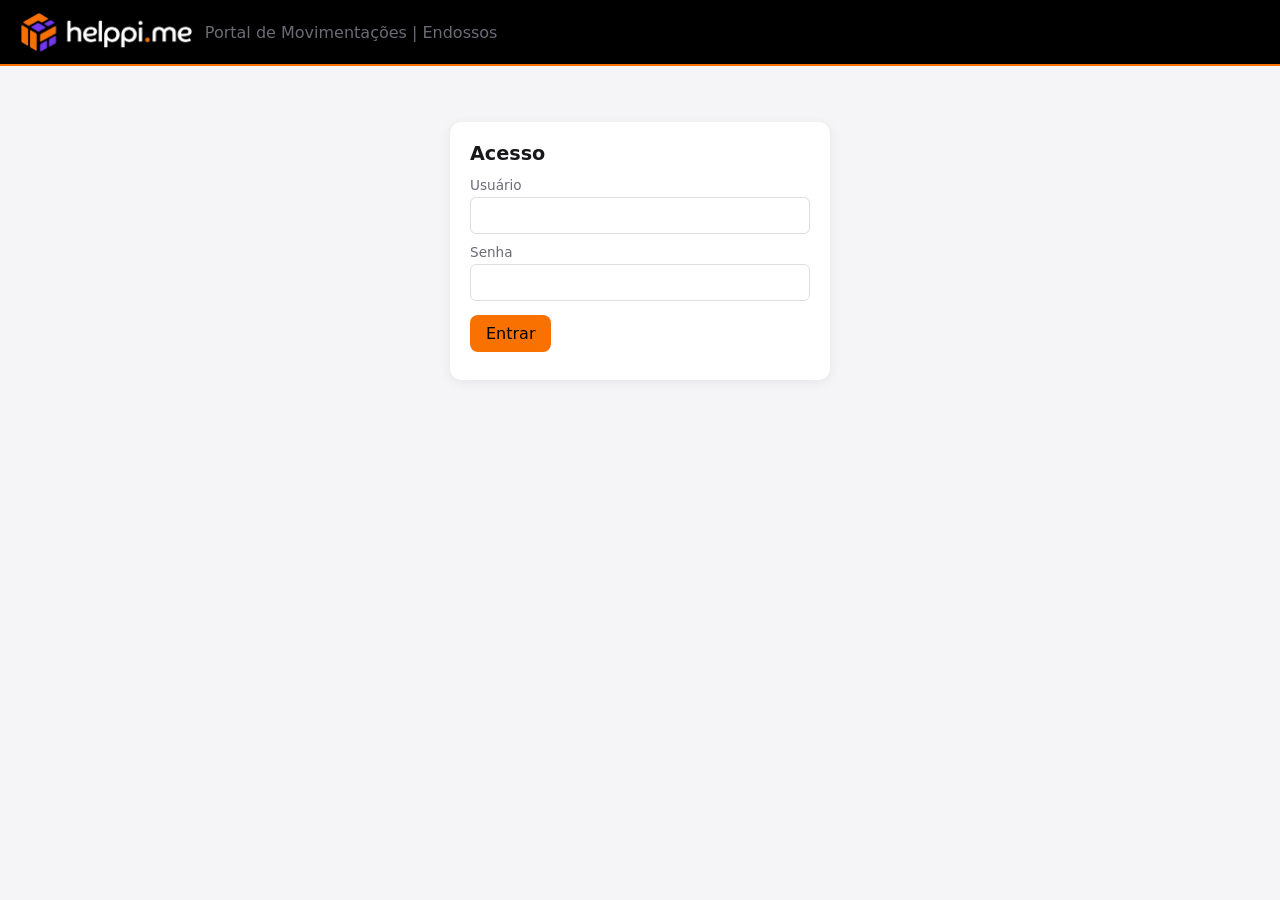
==== portal/static/index.html @ 57938079 "Portal: planilha do administrativo com placa, modelo, chassi, anos e valor pró rata Co-Authored-By: " ====
<!doctype html>
<html lang="pt-BR">
<head>
<meta charset="utf-8">
<meta name="viewport" content="width=device-width, initial-scale=1">
<title>Portal de Movimentações | Endossos</title>
<link rel="stylesheet" href="style.css">
</head>
<body>
<header>
  <img id="logo" src="logo.webp" alt="helppi.me">
  <b>Portal de Movimentações | Endossos</b>
  <nav id="nav" hidden></nav>
  <span class="quem" id="quem"></span>
  <button id="sair" hidden>Sair</button>
</header>
<div class="demo" id="demoInfo" hidden>Modo demonstração: os dados ficam só neste navegador. Acessos de teste: <b>admin / admin123</b> (interno) e <b>cliente / cliente123</b>.</div>
<main>
  <section id="vLogin" class="card login" hidden>
    <h1>Acesso</h1>
    <form id="fLogin">
      <label for="user">Usuário</label><input id="user" autocomplete="username" required>
      <label for="pass">Senha</label><input id="pass" type="password" autocomplete="current-password" required>
      <button class="btn">Entrar</button>
      <div class="erro" id="erroLogin"></div>
    </form>
  </section>

  <!-- Cliente: nova solicitação (assistente) -->
  <section id="vNova" hidden>
    <!-- Etapa 1: identificação dos veículos -->
    <div id="etapa1" class="card">
      <h2>1. Veículos</h2>
      <div class="imp">
        <label for="arq" style="margin:0">Importar planilha (.xlsx ou .csv)</label>
        <input id="arq" type="file" accept=".xlsx,.csv">
        <label for="tipoImp" style="margin:0">Tipo de endosso dos veículos importados</label>
        <select id="tipoImp" style="width:auto"><option>INCLUSÃO</option><option>EXCLUSÃO</option></select>
        <button type="button" class="btn sec mini" id="modelo">Baixar modelo (CSV)</button>
        <small>Use o modelo com a aba FROTA e as colunas: MARCA, MODELO, TIPO, FAB e MOD (ou Ano fab/Ano mod, ou Ano fabricação/Ano modelo, em colunas separadas), PLACA, CHASSI.</small>
        <div class="erro" id="erroImp" style="flex-basis:100%"></div>
        <ul class="lista-erros" id="listaErros" hidden></ul>
      </div>
      <div class="aviso" id="avisoExc" hidden></div>
      <div class="aviso" id="avisoSub" hidden></div>
      <div class="tw"><table>
        <thead><tr><th>Marca/Modelo</th><th>Placa</th><th>Chassi</th><th>Ano fab.</th><th>Ano mod.</th><th>Nº Contrato</th><th>Tipo de endosso</th><th>Placa do veículo substituído</th><th></th></tr></thead>
        <tbody id="veiculos"></tbody>
      </table></div>
      <label class="chkl"><input type="checkbox" id="repContrato"> Usar o mesmo Nº Contrato para todos os veículos (repete o do primeiro da lista)</label>
      <button class="btn sec" id="addV">+ Adicionar veículo</button>
      <button class="btn" id="irCalculo">Continuar para o cálculo</button>
      <div class="erro" id="erro1"></div>
    </div>

    <!-- Etapa 2: cálculo, termo e confirmação -->
    <div id="etapa2" hidden>
      <div class="card">
        <h2>2. Cálculo</h2>
        <div id="blocoCalc">
        <div class="grid"><div><label for="vig">Vigência inicial</label><input id="vig" type="date"></div></div>
        <label class="chkl" id="mesmaCatBox" hidden><input type="checkbox" id="mesmaCat"> Todos os veículos são da mesma categoria? Marque para repetir o valor inicial do primeiro veículo em todos</label>
        <label class="chkl" id="mesmaDataBox" hidden><input type="checkbox" id="mesmaData"> Usar a mesma data do endosso para todos os veículos (repete a data do primeiro)</label>
        <div class="tw"><table>
          <thead><tr><th>Veículo</th><th>Tipo</th><th>Data</th><th>Valor inicial</th><th>Dias</th><th>Valor</th></tr></thead>
          <tbody id="linhas"></tbody>
          <tfoot><tr><td colspan="6" class="n">TOTAL</td><td class="n" id="tV">-</td></tr></tfoot>
        </table></div>
        </div>
        <div class="aviso" id="avisoExc2" hidden></div>
        <div class="aviso" id="avisoSub2" hidden></div>
        <div class="erro" id="erroCalc"></div>
        <button class="btn sec" id="voltar">← Voltar</button>
      </div>
      <div class="card" id="termoBox" hidden>
        <button type="button" class="termo" id="termo" aria-pressed="false">
          <span class="chk"></span>
          <span>Estou de acordo com as informações aqui prestadas e solicito a <span id="termoTipo">inclusão</span> dos veículos aqui informados</span>
        </button>
        <button class="btn" id="prosseguir" hidden>Prosseguir com endosso</button>
        <div class="erro" id="erroEnvio"></div>
        <div class="ok" id="okMsg" hidden></div>
      </div>
    </div>
  </section>

  <!-- Cliente: minhas solicitações -->
  <section id="vMinhas" class="card" hidden>
    <h2>Minhas solicitações</h2>
    <div class="tw"><table>
      <thead><tr><th>Nº</th><th>Solicitado em</th><th>Tipos</th><th>Veículos</th><th>Situação</th></tr></thead>
      <tbody id="listaMinhas"></tbody>
    </table></div>
    <div id="vazioMinhas" class="quem" hidden>Nenhuma solicitação ainda. Use "Nova solicitação".</div>
  </section>

  <!-- Admin: solicitações -->
  <section id="vAdmin" class="card" hidden>
    <div class="topo">
      <h2>Solicitações de endosso</h2>
      <select id="filtroStatus" style="width:auto">
        <option value="">Todas</option><option value="em_emissao">Em emissão</option>
        <option value="devolvida">Devolvidas (aguardando ciência)</option><option value="ciente">Com ciência</option>
      </select>
      <button class="btn sec mini" id="csv">Exportar CSV</button>
    </div>
    <div class="tw"><table>
      <thead><tr><th>Nº</th><th>Solicitante</th><th>Solicitado em</th><th>Prazo (48h úteis)</th><th>Tipos</th><th>Veículos</th><th>Situação</th></tr></thead>
      <tbody id="listaAdmin"></tbody>
    </table></div>
    <div id="vazioAdmin" class="quem" hidden>Nenhuma solicitação.</div>
  </section>

  <!-- Admin: usuários -->
  <section id="vUsuarios" hidden>
    <div class="card">
      <h2>Novo usuário (cliente)</h2>
      <form id="fUsuario" class="grid">
        <div><label for="uNome">Nome</label><input id="uNome" required></div>
        <div><label for="uUser">Usuário</label><input id="uUser" required autocomplete="off"></div>
        <div><label for="uPass">Senha (mín. 8 caracteres)</label><input id="uPass" type="password" required minlength="8" autocomplete="new-password"></div>
        <div style="align-self:end"><button class="btn" style="margin:0">Criar usuário</button></div>
      </form>
      <div class="erro" id="erroUsuario"></div><div class="ok" id="okUsuario" hidden></div>
    </div>
    <div class="card"><h2>Usuários</h2>
      <div class="tw"><table><thead><tr><th>Nome</th><th>Usuário</th><th>Perfil</th></tr></thead><tbody id="listaUsuarios"></tbody></table></div>
    </div>
  </section>

  <!-- Detalhe / devolução / ciência -->
  <section id="vDetalhe" hidden><div id="detalhe"></div></section>
</main>
<div class="toast" id="toast" role="status" hidden></div>
<script>window.__DEMO__ = false;</script>
<script src="prorata.js"></script>
<script src="common.js"></script>
<script src="mock.js"></script>
<script src="api.js"></script>
<script src="wizard.js"></script>
<script src="app.js"></script>
</body>
</html>
---- portal/static/style.css ----
/* Cores extraídas do logo helppi.me */
  :root { --brand:#f87101; --accent:#7c3aed; --bg:#000; --card:#111114; --text:#fff; --muted:#a1a1aa; --line:#ffffff2a; color-scheme:dark; }
  @media (prefers-color-scheme: light) { :root:not([data-theme="dark"]) { --bg:#f5f5f7; --card:#fff; --text:#18181b; --muted:#6b6b76; --line:#0002; color-scheme:light; } }
  :root[data-theme="light"] { --bg:#f5f5f7; --card:#fff; --text:#18181b; --muted:#6b6b76; --line:#0002; color-scheme:light; }
  * { box-sizing:border-box; }
  body { margin:0; font-family:system-ui,sans-serif; background:var(--bg); color:var(--text); }
  header { flex-wrap:wrap; background:#000; border-bottom:2px solid var(--brand); color:#fff; padding:12px 20px; display:flex; align-items:center; gap:12px; }
  header img { height:40px; } header img[src=""] { display:none; }
  header b { font-size:1rem; flex:1; color:var(--muted); font-weight:500; }
  header button { background:#fff3; color:#fff; border:0; padding:6px 12px; border-radius:6px; cursor:pointer; }
  main { padding:16px; max-width:1100px; margin:0 auto; }
  .card { background:var(--card); padding:20px; border-radius:12px; box-shadow:0 2px 12px #0001; margin-bottom:16px; }
  .login { max-width:380px; margin:40px auto; }
  h1,h2 { margin:0 0 12px; font-size:1.2rem; }
  label { display:block; margin:10px 0 4px; font-size:.85rem; color:var(--muted); }
  input:focus,select:focus { outline:2px solid var(--accent); }
  input,select { padding:8px; border:1px solid var(--line); border-radius:6px; background:transparent; color:inherit; font:inherit; width:100%; }
  .btn { padding:9px 16px; border:0; border-radius:8px; background:var(--brand); color:#000; font-weight:600; font:inherit; cursor:pointer; margin-top:14px; }
  .grid { display:grid; grid-template-columns:repeat(auto-fit,minmax(180px,1fr)); gap:12px; }
  .tw { overflow-x:auto; } table { border-collapse:collapse; width:100%; font-size:.9rem; }
  th,td { padding:6px; border-bottom:1px solid var(--line); text-align:left; white-space:nowrap; }
  td input { min-width:90px; } td select { min-width:140px; } td input.mm { min-width:210px; } td input.ch { min-width:190px; } td.n { text-align:right; }
  tfoot td { font-weight:700; color:var(--brand); } .erro { color:#d33; margin-top:8px; }
  .btn.sec { background:transparent; color:var(--text); border:1px solid var(--line); margin-right:8px; }
  .termo { display:flex; gap:12px; align-items:flex-start; text-align:left; width:100%; padding:14px; border:1px solid var(--line); border-radius:10px; background:transparent; color:inherit; font:inherit; cursor:pointer; }
  .termo .chk { flex:none; width:22px; height:22px; border:2px solid var(--brand); border-radius:6px; display:grid; place-items:center; }
  .termo[aria-pressed="true"] { border-color:var(--brand); }
  .termo[aria-pressed="true"] .chk { background:var(--brand); }
  .termo[aria-pressed="true"] .chk::after { content:"✓"; color:#000; font-weight:700; }
  .ok { margin-top:14px; padding:14px; border-radius:8px; border:1px solid var(--accent); }
  .imp { display:flex; flex-wrap:wrap; gap:8px; align-items:center; margin-bottom:14px; padding:12px; border:1px dashed var(--line); border-radius:10px; }
  .imp input[type=file] { width:auto; flex:1; min-width:200px; }
  .imp small { color:var(--muted); flex-basis:100%; }
  .aviso { margin:12px 0; padding:14px; border-radius:8px; border:1px solid var(--brand); background:#f8710114; }
  .lista-erros { margin:10px 0 0; padding-left:20px; max-height:180px; overflow:auto; color:#e05555; font-size:.9rem; }
  .btn.mini { margin:0; padding:7px 12px; }
  .chkl { display:flex; gap:8px; align-items:center; margin:12px 0 0; font-size:.9rem; color:var(--text); cursor:pointer; }
  input[type=checkbox] { width:auto; accent-color:var(--brand); }
  input:disabled { opacity:.6; }
  [hidden] { display:none !important; }
  nav { display:flex; gap:4px; flex:1; } nav a { color:#fff; text-decoration:none; padding:6px 12px; border-radius:6px; font-size:.9rem; opacity:.75; }
  nav a.on, nav a:hover { opacity:1; background:#fff2; }
  .quem { color:var(--muted); font-size:.85rem; }
  .tag { display:inline-block; padding:2px 8px; border-radius:99px; font-size:.78rem; border:1px solid var(--line); }
  .tag.warn { border-color:var(--brand); color:var(--brand); } .tag.bad { border-color:#d33; color:#e05555; } .tag.good { border-color:#2fa56b; color:#2fa56b; }
  tr.click { cursor:pointer; } tr.click:hover { background:#8881; }
  textarea { width:100%; padding:8px; border:1px solid var(--line); border-radius:6px; background:transparent; color:inherit; font:inherit; min-height:80px; }
  .kv { display:grid; grid-template-columns:repeat(auto-fit,minmax(200px,1fr)); gap:10px 20px; margin-bottom:14px; }
  .kv small { display:block; color:var(--muted); }
  .demo { margin:12px 16px 0; padding:8px 12px; border:1px dashed var(--accent); border-radius:8px; font-size:.85rem; color:var(--muted); }
  .topo { display:flex; align-items:center; gap:12px; flex-wrap:wrap; margin-bottom:12px; } .topo h2 { margin:0; flex:1; }
  .docs { display:flex; flex-wrap:wrap; gap:10px; align-items:center; margin:0 0 14px; padding:12px; border:1px solid var(--accent); border-radius:10px; }
  .doc { color:#fff; background:var(--accent); padding:7px 14px; border-radius:8px; text-decoration:none; font-size:.9rem; }
  .doc:hover { filter:brightness(1.15); }
  .toast { position:fixed; left:16px; right:16px; bottom:calc(16px + env(safe-area-inset-bottom, 0px)); max-width:520px; margin:0 auto; padding:12px 16px; border-radius:10px; background:var(--card); border:1px solid var(--brand); color:var(--text); z-index:10; }
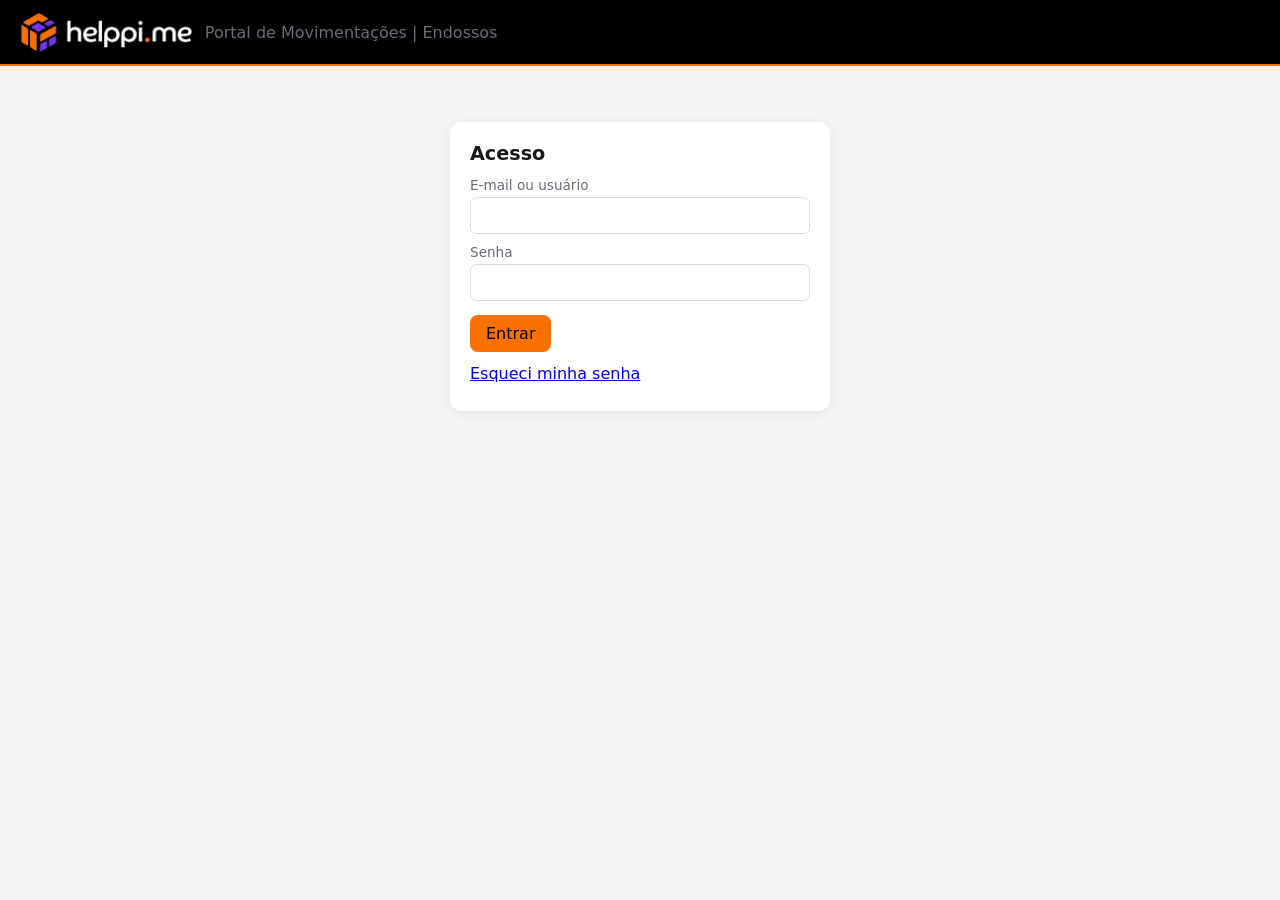
==== commit 2b7e825c: "Portal: data de vigência por veículo (inclusão/exclusão/substituição), cancelamento com justificativ" ====
--- a/portal/static/index.html
+++ b/portal/static/index.html
@@ -12,18 +12,44 @@
   <b>Portal de Movimentações | Endossos</b>
   <nav id="nav" hidden></nav>
   <span class="quem" id="quem"></span>
+  <button id="btnSenha" hidden>Alterar senha</button>
   <button id="sair" hidden>Sair</button>
 </header>
-<div class="demo" id="demoInfo" hidden>Modo demonstração: os dados ficam só neste navegador. Acessos de teste: <b>admin / admin123</b> (interno) e <b>cliente / cliente123</b>.</div>
+<div class="demo" id="demoInfo" hidden>Modo demonstração: os dados ficam só neste navegador. Acessos de teste (e-mail ou usuário): <b>admin@demo.com.br</b> ou <b>admin</b> / <b>admin123</b> (interno) e <b>cliente@demo.com.br</b> ou <b>cliente</b> / <b>cliente123</b>. O e-mail não é enviado de verdade: os links aparecem na tela.</div>
 <main>
   <section id="vLogin" class="card login" hidden>
     <h1>Acesso</h1>
     <form id="fLogin">
-      <label for="user">Usuário</label><input id="user" autocomplete="username" required>
+      <label for="user">E-mail ou usuário</label><input id="user" autocomplete="username" required>
       <label for="pass">Senha</label><input id="pass" type="password" autocomplete="current-password" required>
       <button class="btn">Entrar</button>
+      <p style="margin:12px 0 0"><a href="#/esqueci">Esqueci minha senha</a></p>
       <div class="erro" id="erroLogin"></div>
     </form>
+  </section>
+
+  <!-- Páginas públicas: esqueci a senha e definir senha pelo link recebido por e-mail -->
+  <section id="vEsqueci" class="card login" hidden>
+    <h1>Esqueci minha senha</h1>
+    <p class="quem">Informe o e-mail do seu cadastro. Se ele existir, enviaremos um link para você definir uma nova senha.</p>
+    <form id="fEsqueci">
+      <label for="eMail">E-mail</label><input id="eMail" type="email" autocomplete="email" required>
+      <button class="btn">Enviar link</button>
+      <div class="erro" id="erroEsqueci"></div><div class="ok" id="okEsqueci" hidden></div>
+      <p style="margin:12px 0 0"><a href="#/">Voltar ao login</a></p>
+    </form>
+  </section>
+  <section id="vDefinir" class="card login" hidden>
+    <h1>Definir senha</h1>
+    <p class="quem" id="definirOla"></p>
+    <form id="fDefinir">
+      <label for="dNova">Nova senha (mínimo 8 caracteres)</label><input id="dNova" type="password" autocomplete="new-password" required minlength="8">
+      <label for="dConf">Repita a nova senha</label><input id="dConf" type="password" autocomplete="new-password" required minlength="8">
+      <button class="btn">Salvar senha</button>
+      <div class="erro" id="erroDefinir"></div>
+    </form>
+    <div id="definirFim" hidden><div class="ok" id="okDefinir"></div><p><a class="btn" href="#/" id="irLogin" style="display:inline-block;text-decoration:none">Ir para o login</a></p></div>
+    <div id="definirInvalido" hidden><div class="aviso">Este link é inválido ou expirou.</div><p><a href="#/esqueci">Pedir um novo link</a></p></div>
   </section>
 
   <!-- Cliente: nova solicitação (assistente) -->
@@ -32,19 +58,20 @@
     <div id="etapa1" class="card">
       <h2>1. Veículos</h2>
       <div class="imp">
-        <label for="arq" style="margin:0">Importar planilha (.xlsx ou .csv)</label>
-        <input id="arq" type="file" accept=".xlsx,.csv">
+        <label for="arq" style="margin:0">Importar planilha (.xlsx, .xls ou .csv)</label>
+        <input id="arq" type="file" accept=".xlsx,.xls,.csv">
         <label for="tipoImp" style="margin:0">Tipo de endosso dos veículos importados</label>
         <select id="tipoImp" style="width:auto"><option>INCLUSÃO</option><option>EXCLUSÃO</option></select>
         <button type="button" class="btn sec mini" id="modelo">Baixar modelo (CSV)</button>
-        <small>Use o modelo com a aba FROTA e as colunas: MARCA, MODELO, TIPO, FAB e MOD (ou Ano fab/Ano mod, ou Ano fabricação/Ano modelo, em colunas separadas), PLACA, CHASSI.</small>
+        <small>A aba pode ter qualquer nome: o sistema usa a que tiver as colunas MARCA, MODELO, PLACA e CHASSI e o ano (FAB e/ou MOD, Ano fab./Ano mod. ou Ano fabricação/Ano modelo, em colunas separadas). Veículo 0 km sem placa só entra como inclusão.</small>
         <div class="erro" id="erroImp" style="flex-basis:100%"></div>
         <ul class="lista-erros" id="listaErros" hidden></ul>
       </div>
+      <div class="aviso" id="avisoAnos" hidden></div>
       <div class="aviso" id="avisoExc" hidden></div>
       <div class="aviso" id="avisoSub" hidden></div>
-      <div class="tw"><table>
-        <thead><tr><th>Marca/Modelo</th><th>Placa</th><th>Chassi</th><th>Ano fab.</th><th>Ano mod.</th><th>Nº Contrato</th><th>Tipo de endosso</th><th>Placa do veículo substituído</th><th></th></tr></thead>
+      <div class="tw"><table id="tabVeiculos">
+        <thead><tr><th>Marca/Modelo</th><th>Placa</th><th>Chassi</th><th>Ano fab.</th><th>Ano mod.</th><th>Nº Contrato</th><th>Tipo de endosso</th><th class="col-ps">Placa do veículo substituído</th><th></th></tr></thead>
         <tbody id="veiculos"></tbody>
       </table></div>
       <label class="chkl"><input type="checkbox" id="repContrato"> Usar o mesmo Nº Contrato para todos os veículos (repete o do primeiro da lista)</label>
@@ -58,14 +85,20 @@
       <div class="card">
         <h2>2. Cálculo</h2>
         <div id="blocoCalc">
-        <div class="grid"><div><label for="vig">Vigência inicial</label><input id="vig" type="date"></div></div>
+        <div class="grid" id="vigBox"><div><label for="vig">Início da vigência do contrato</label><input id="vig" type="date"></div></div>
         <label class="chkl" id="mesmaCatBox" hidden><input type="checkbox" id="mesmaCat"> Todos os veículos são da mesma categoria? Marque para repetir o valor inicial do primeiro veículo em todos</label>
-        <label class="chkl" id="mesmaDataBox" hidden><input type="checkbox" id="mesmaData"> Usar a mesma data do endosso para todos os veículos (repete a data do primeiro)</label>
+        <label class="chkl" id="mesmaDataBox" hidden><input type="checkbox" id="mesmaData"> Usar a mesma data de vigência para todos os veículos (repete a data do primeiro)</label>
         <div class="tw"><table>
-          <thead><tr><th>Veículo</th><th>Tipo</th><th>Data</th><th>Valor inicial</th><th>Dias</th><th>Valor</th></tr></thead>
+          <thead><tr><th>Veículo</th><th>Tipo</th><th>Data de vigência</th><th>Valor inicial</th><th>Dias</th><th>Valor</th></tr></thead>
           <tbody id="linhas"></tbody>
           <tfoot><tr><td colspan="6" class="n">TOTAL</td><td class="n" id="tV">-</td></tr></tfoot>
         </table></div>
+        </div>
+        <div class="aviso" id="blocoParcelas" hidden>
+          <b>Parcelamento</b>
+          <p id="parcInfo"></p>
+          <label for="parcelas">Quero pagar em</label>
+          <select id="parcelas" style="width:auto"><option value="1">À vista (1x)</option></select>
         </div>
         <div class="aviso" id="avisoExc2" hidden></div>
         <div class="aviso" id="avisoSub2" hidden></div>
@@ -88,7 +121,7 @@
   <section id="vMinhas" class="card" hidden>
     <h2>Minhas solicitações</h2>
     <div class="tw"><table>
-      <thead><tr><th>Nº</th><th>Solicitado em</th><th>Tipos</th><th>Veículos</th><th>Situação</th></tr></thead>
+      <thead><tr><th>Nº</th><th>Solicitado em</th><th>Tipos</th><th>Veículos</th><th>Situação</th><th></th></tr></thead>
       <tbody id="listaMinhas"></tbody>
     </table></div>
     <div id="vazioMinhas" class="quem" hidden>Nenhuma solicitação ainda. Use "Nova solicitação".</div>
@@ -100,12 +133,12 @@
       <h2>Solicitações de endosso</h2>
       <select id="filtroStatus" style="width:auto">
         <option value="">Todas</option><option value="em_emissao">Em emissão</option>
-        <option value="devolvida">Devolvidas (aguardando ciência)</option><option value="ciente">Com ciência</option>
+        <option value="devolvida">Devolvidas (aguardando ciência)</option><option value="ciente">Com ciência</option><option value="cancelada">Canceladas</option>
       </select>
       <button class="btn sec mini" id="csv">Exportar CSV</button>
     </div>
     <div class="tw"><table>
-      <thead><tr><th>Nº</th><th>Solicitante</th><th>Solicitado em</th><th>Prazo (48h úteis)</th><th>Tipos</th><th>Veículos</th><th>Situação</th></tr></thead>
+      <thead><tr><th>Nº</th><th>Solicitante</th><th>Solicitado em</th><th>Prazo (48h úteis)</th><th>Tipos</th><th>Veículos</th><th>Situação</th><th>Devolvido por</th><th></th></tr></thead>
       <tbody id="listaAdmin"></tbody>
     </table></div>
     <div id="vazioAdmin" class="quem" hidden>Nenhuma solicitação.</div>
@@ -114,18 +147,50 @@
   <!-- Admin: usuários -->
   <section id="vUsuarios" hidden>
     <div class="card">
-      <h2>Novo usuário (cliente)</h2>
+      <h2>Novo usuário</h2>
+      <p class="quem">A pessoa entra com o <b>e-mail</b> cadastrado. Deixando a senha em branco, ela recebe um convite por e-mail para definir a própria senha.</p>
+      <p class="quem" id="contaAdmins"></p>
       <form id="fUsuario" class="grid">
         <div><label for="uNome">Nome</label><input id="uNome" required></div>
-        <div><label for="uUser">Usuário</label><input id="uUser" required autocomplete="off"></div>
-        <div><label for="uPass">Senha (mín. 8 caracteres)</label><input id="uPass" type="password" required minlength="8" autocomplete="new-password"></div>
+        <div><label for="uEmail">E-mail</label><input id="uEmail" type="email" required autocomplete="off"></div>
+        <div><label for="uPerfil">Perfil</label><select id="uPerfil"><option value="cliente">Cliente</option><option value="admin">Administrador</option></select></div>
+        <div><label for="uPass">Senha temporária (opcional)</label><input id="uPass" type="password" minlength="8" autocomplete="new-password" placeholder="vazio = enviar convite por e-mail"></div>
         <div style="align-self:end"><button class="btn" style="margin:0">Criar usuário</button></div>
       </form>
       <div class="erro" id="erroUsuario"></div><div class="ok" id="okUsuario" hidden></div>
     </div>
+    <div class="card" id="cardEmail" hidden>
+      <h2>Alterar e-mail de <span id="emailNome"></span></h2>
+      <div class="grid"><div><label for="emailNovo">Novo e-mail</label><input id="emailNovo" type="email" autocomplete="off"></div></div>
+      <button class="btn" id="emailOk">Salvar e-mail</button> <button class="btn sec" id="emailCancelar">Cancelar</button>
+      <div class="erro" id="erroEmail"></div>
+    </div>
+    <div class="card" id="cardReset" hidden>
+      <h2>Redefinir senha de <span id="resetNome"></span></h2>
+      <p class="quem">Defina uma senha <b>temporária</b>. A pessoa será obrigada a trocá-la no próximo acesso, e qualquer acesso aberto dela é encerrado. Passe a senha por um canal seguro.</p>
+      <div class="grid">
+        <div><label for="resetSenha">Senha temporária (mín. 8 caracteres)</label><input id="resetSenha" autocomplete="off" spellcheck="false"></div>
+        <div style="align-self:end"><button type="button" class="btn sec mini" id="resetGerar">Gerar senha</button> <button type="button" class="btn sec mini" id="resetCopiar">Copiar</button></div>
+      </div>
+      <button class="btn" id="resetOk">Redefinir senha</button> <button class="btn sec" id="resetCancelar">Cancelar</button>
+      <div class="erro" id="erroReset"></div><div class="ok" id="okReset" hidden></div>
+    </div>
     <div class="card"><h2>Usuários</h2>
-      <div class="tw"><table><thead><tr><th>Nome</th><th>Usuário</th><th>Perfil</th></tr></thead><tbody id="listaUsuarios"></tbody></table></div>
-    </div>
+      <div class="tw"><table><thead><tr><th>Nome</th><th>E-mail</th><th>Usuário</th><th>Perfil</th><th>Situação</th><th></th></tr></thead><tbody id="listaUsuarios"></tbody></table></div>
+    </div>
+  </section>
+
+  <!-- Alterar a própria senha (também usada no primeiro acesso após redefinição) -->
+  <section id="vSenha" class="card login" hidden>
+    <h1>Alterar senha</h1>
+    <div class="aviso" id="avisoTroca" hidden>Sua senha foi redefinida por um administrador. Defina uma nova senha para continuar.</div>
+    <form id="fSenha">
+      <label for="sAtual">Senha atual (ou temporária)</label><input id="sAtual" type="password" autocomplete="current-password" required>
+      <label for="sNova">Nova senha (mínimo 8 caracteres)</label><input id="sNova" type="password" autocomplete="new-password" required minlength="8">
+      <label for="sConf">Repita a nova senha</label><input id="sConf" type="password" autocomplete="new-password" required minlength="8">
+      <button class="btn">Salvar nova senha</button>
+      <div class="erro" id="erroSenha"></div><div class="ok" id="okSenha" hidden></div>
+    </form>
   </section>
 
   <!-- Detalhe / devolução / ciência -->
--- a/portal/static/style.css
+++ b/portal/static/style.css
@@ -53,3 +53,5 @@
   .doc { color:#fff; background:var(--accent); padding:7px 14px; border-radius:8px; text-decoration:none; font-size:.9rem; }
   .doc:hover { filter:brightness(1.15); }
   .toast { position:fixed; left:16px; right:16px; bottom:calc(16px + env(safe-area-inset-bottom, 0px)); max-width:520px; margin:0 auto; padding:12px 16px; border-radius:10px; background:var(--card); border:1px solid var(--brand); color:var(--text); z-index:10; }
+  .col-ps { display:none; } .com-sub .col-ps { display:table-cell; }
+  .tag.off { opacity:.75; text-decoration:line-through; }
